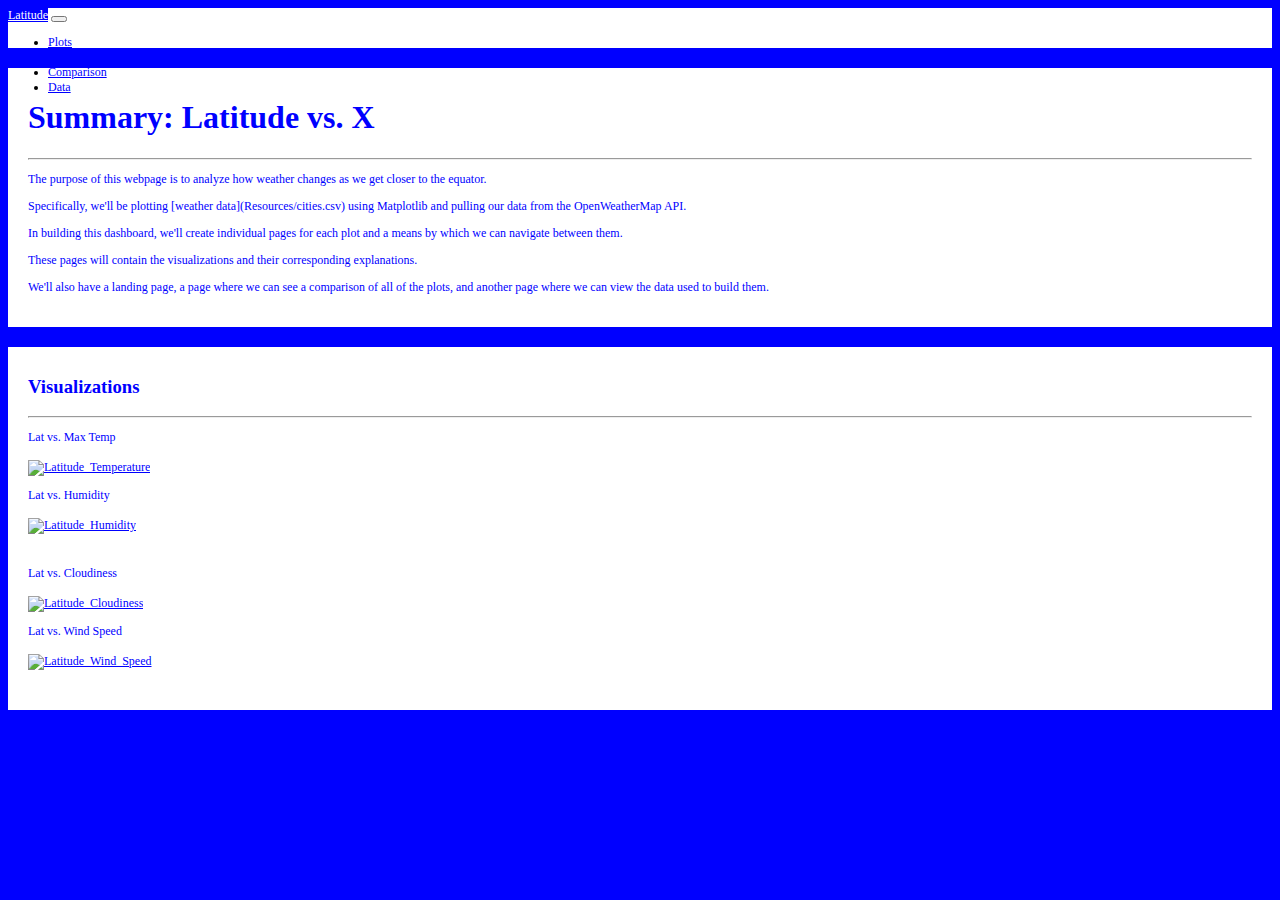
==== index.html @ 557b38b0 "update file name" ====
<!-- Landing Page -->
<!doctype html>
<html lang="en">
<head>
    <meta charset="utf-8">
    <meta http-equiv="X-UA-Compatible" content="IE=edge">
    <meta name="viewport" content="width=device-width, initial-scale=1, shrink-to-fit=no">
    <!-- Bootstrap CSS -->
    <link rel = "stylesheet" href = "https://stackpath.bootstrapcdn.com/bootstrap/4.5.0/css/bootstrap.min.css" integrity = "sha384-9aIt2nRpC12Uk9gS9baDl411NQApFmC26EwAOH8WgZl5MYYxFfc+NcPb1dKGj7Sk" crossorigin="anonymous">
    <!-- CSS Stylesheet -->
    <link rel = "stylesheet" type = "text/css" href = "style.css">
</head>
<body>
    <!-- jQuery first, then Popper.js, then Bootstrap JS -->
    <script src="https://code.jquery.com/jquery-3.5.1.slim.min.js" integrity="sha384-DfXdz2htPH0lsSSs5nCTpuj/zy4C+OGpamoFVy38MVBnE+IbbVYUew+OrCXaRkfj" crossorigin="anonymous"></script>
    <script src="https://cdn.jsdelivr.net/npm/popper.js@1.16.0/dist/umd/popper.min.js" integrity="sha384-Q6E9RHvbIyZFJoft+2mJbHaEWldlvI9IOYy5n3zV9zzTtmI3UksdQRVvoxMfooAo" crossorigin="anonymous"></script>
    <script src="https://stackpath.bootstrapcdn.com/bootstrap/4.5.0/js/bootstrap.min.js" integrity="sha384-OgVRvuATP1z7JjHLkuOU7Xw704+h835Lr+6QL9UvYjZE3Ipu6Tp75j7Bh/kR0JKI" crossorigin="anonymous"></script>
    <!-- Navigation Menu -->
    <div class="navigation">
        <nav class="navbar navbar-expand">
            <a class="navbar-brand" style="background-color: blue;" href="landing.html">Latitude</a>
            <button class="navbar-toggler" type="button" data-toggle="collapse" data-target="#navbarNavDropdown" aria-controls="navbarNavDropdown" aria-expanded="false" aria-label="Toggle navigation">
                <span class="navbar-toggler-icon"></span>
            </button>
            <div class="collapse navbar-collapse" id="navbarNavDropdown">
                <ul class="navbar-nav ml-auto">
                    <li class="nav-item dropdown">
                        <a class="nav-link dropdown-toggle" href="#" id="navbarDropdownMenuLink" role="button" data-toggle="dropdown" aria-haspopup="true" aria-expanded="false">
                            Plots
                        </a>
                        <div class="dropdown-menu" aria-labelledby="navbarDropdownMenuLink">
                            <a class="dropdown-item" href="temperature.html">Max Temperature</a>
                            <a class="dropdown-item" href="humidity.html">Humidity</a>
                            <a class="dropdown-item" href="cloudiness.html">Cloudiness</a>
                            <a class="dropdown-item" href="wind_speed.html">Wind Speed</a>
                        </div>
                        <li class="nav-item">
                            <a class="nav-link" href="comparison.html">Comparison</a>
                        </li>
                        <li class="nav-item">
                            <a class="nav-link" href="data.html">Data</a>
                        </li>
                    </li>
                </ul>
            </div>
        </nav>
    </div>
    <!-- Content -->
    <div class="container">
        <div class="row">
            <div class="col-lg-7 col-md-12">
                <!-- Left Content Box -->
                <div class="box" style="padding-bottom: 20px;">
                    <h1>Summary: Latitude vs. X</h1>
                    <hr>
                    <p>The purpose of this webpage is to analyze how weather changes as we get closer to the equator.</p>
                    <p>Specifically, we'll be plotting [weather data](Resources/cities.csv) using Matplotlib and pulling our data from the OpenWeatherMap API.</p>
                    <p>In building this dashboard, we'll create individual pages for each plot and a means by which we can navigate between them.</p>
                    <p>These pages will contain the visualizations and their corresponding explanations.</p>
                    <p>We'll also have a landing page, a page where we can see a comparison of all of the plots, and another page where we can view the data used to build them.</p>
                </div>
            </div>
            <div class="col-lg-5 col-md-12">
                <!-- Right Content Box -->
                <div class="box" style="padding-bottom: 20px;">
                    <h3>Visualizations</h3>
                    <hr>
                    <div class="container">
                        <div class="row" style="padding-bottom: 20px;">
                            <div class="col-6">
                                <p>Lat vs. Max Temp</p>
                                <a href="temperature.html">
                                <img class="panel" src="Resources/Assets/Images/Fig1.png" alt="Latitude_Temperature">
                                </a>
                            </div>
                            <div class="col-6">
                                <p>Lat vs. Humidity</p>
                                <a href="humidity.html">
                                <img class="panel" src="Resources/Assets/Images/Fig2.png" alt="Latitude_Humidity">
                                </a>
                            </div>
                        </div>
                        <div class="row" style="padding-bottom: 20px;">
                            <div class="col-6">
                                <p>Lat vs. Cloudiness</p>
                                <a href="cloudiness.html">
                                <img class="panel" src="Resources/Assets/Images/Fig3.png" alt="Latitude_Cloudiness">
                                </a>
                            </div>
                            <div class="col-6">
                                <p>Lat vs. Wind Speed</p>
                                <a href="wind_speed.html">
                                <img class="panel" src="Resources/Assets/Images/Fig4.png" alt="Latitude_Wind_Speed">
                                </a>
                            </div>
                        </div>
                    </div>
                </div>
            </div>
        </div>
    </div>
</body>
</html>
---- style.css ----
/* CSS Style Sheet */

/* Body */
body {
  background-color: blue;
}

/* Navbar */
.navbar {
  max-height: 40px;
}
.navigation .navbar-brand {
  color: white;
  margin-left: 0px;
  padding: inherit;
  font-family: 'Times New Roman', Times, serif;
}
.navbar {
  background-color: white;
  font-size: 12px; 
}

.dropdown-item {
  color: blue !important;
}
.dropdown .dropdown-menu .dropdown-item:active, .dropdown .dropdown-menu .dropdown-item:hover {
  background-color: lightblue !important;
}
.nav-link:hover {
  background-color: lightblue !important;
}
.navbar-brand:hover {
  color: lightblue !important;
}
a {
  color: blue;
  font-size: 12px;
}

/* Images */
img {
  width:100% !important;
  height:100% !important;
}
.active, .panel:hover {
  border-color: blue;
  border-style: solid;
}
.visualization {
  width:50% !important;
  height:50% !important;
}

/* Title */
.title {
  color: blue;
  font-family: 'Times New Roman', Times, serif;
  font-weight: bolder;
  padding-top: 20px;
}

/* Paragraph */
p {
  color: blue;
  font-family: 'Times New Roman', Times, serif;
  font-size: 12px;
}

/* Box */
.box {
  margin-top: 20px;
  margin-bottom: 20px;
  padding: 10px 20px 10px;
  color: blue;
  background-color: white;
}

/* Table */
.table {
  font-size: 12px;
  border-top-color: white !important;
}

/* Media Queries */
@media(max-width: 600px) {
  .navbar-expand-lg {
    background-color: blue !important;
  }
  .navbar {
    max-height: none;
    padding: inherit;
  }
  .navbar div {
    margin: inherit;
    background-color: white;
  }
  .navbar-brand {
    padding: 20px !important;
  }
  button {
    margin-right: 20px;
  }
}
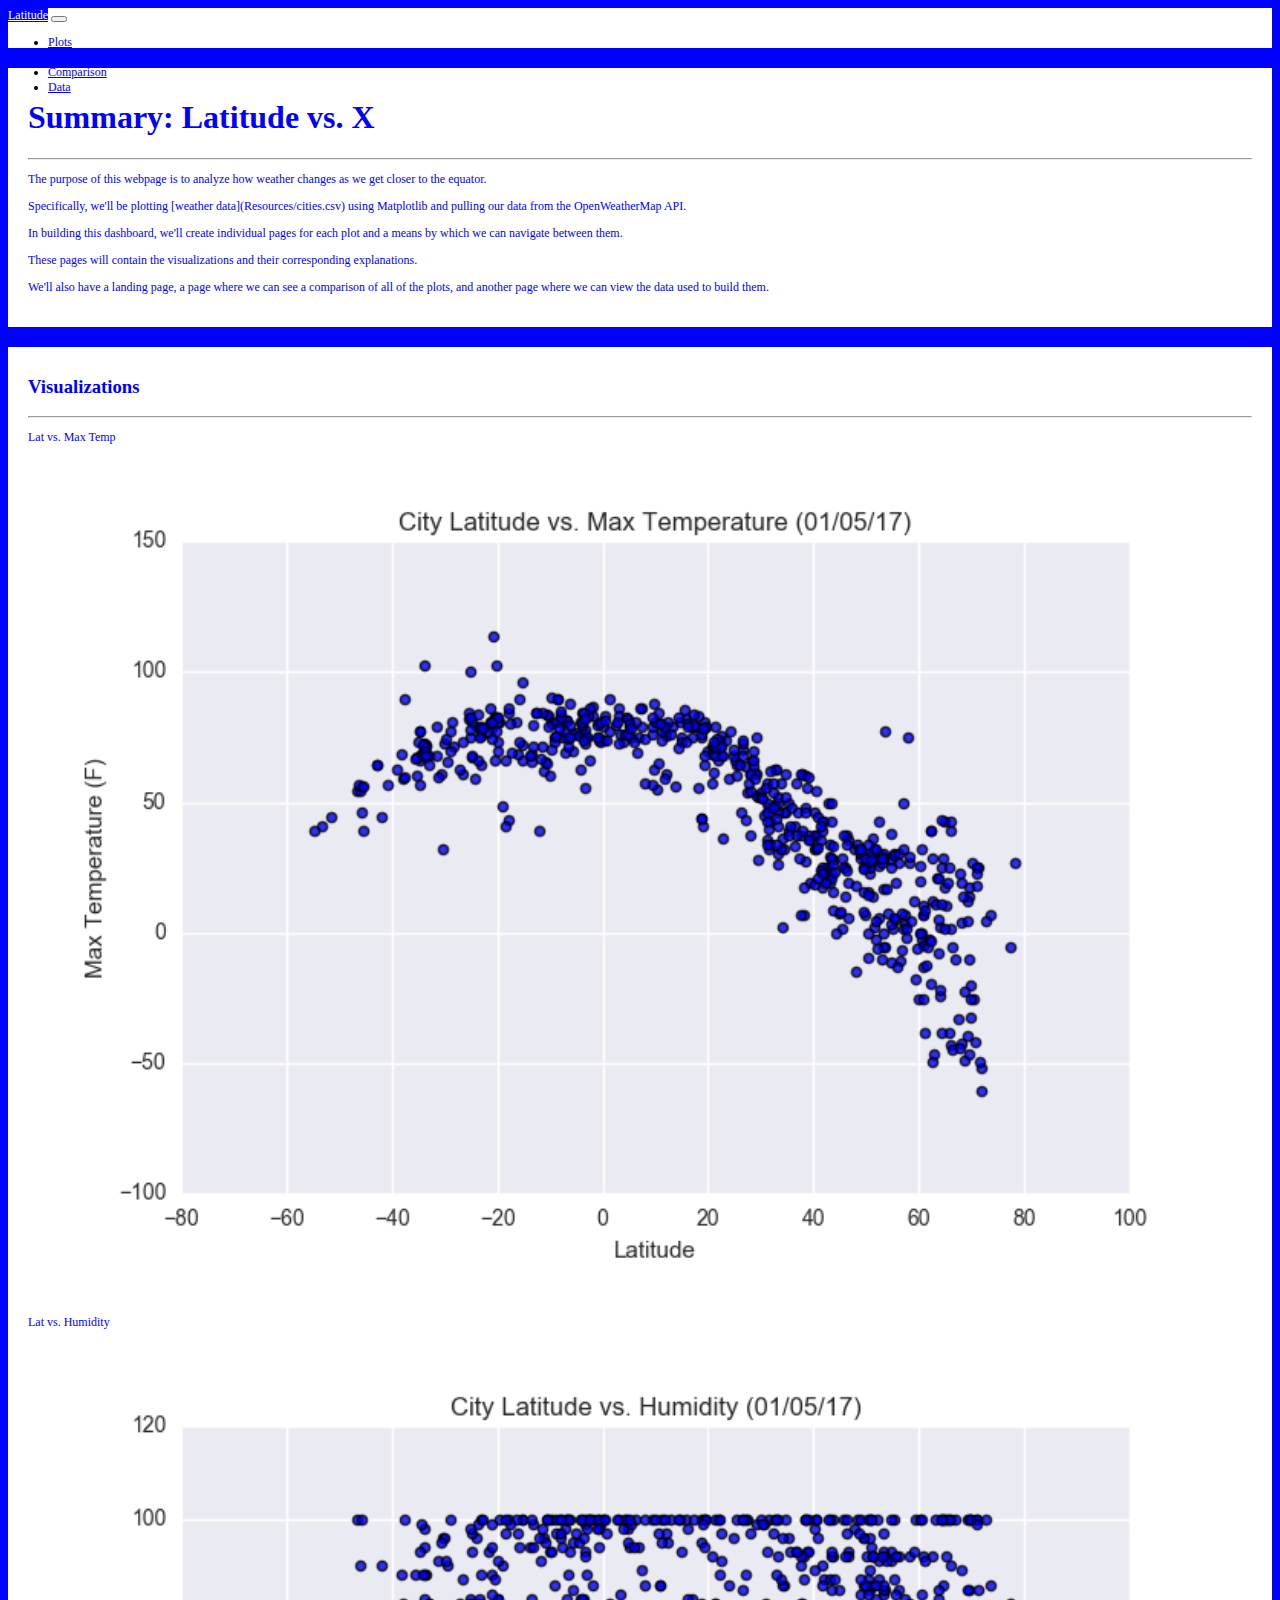
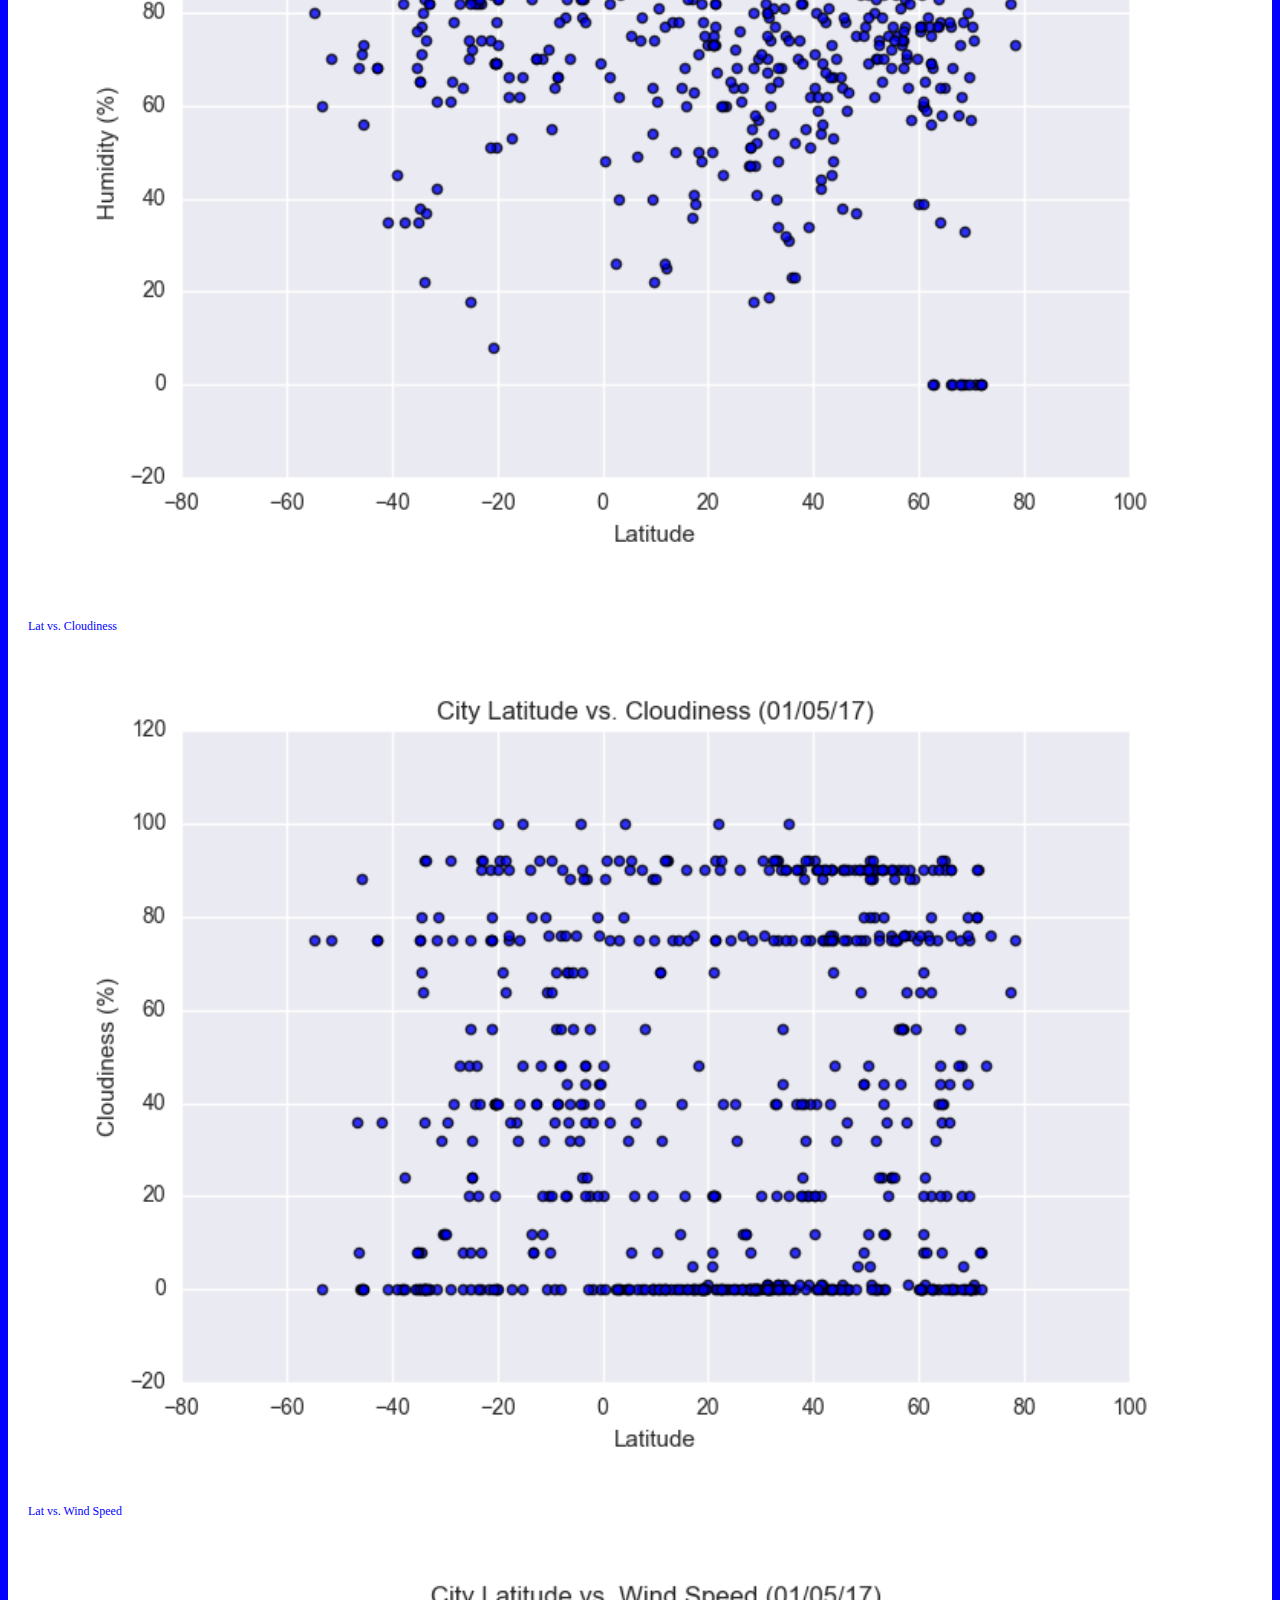
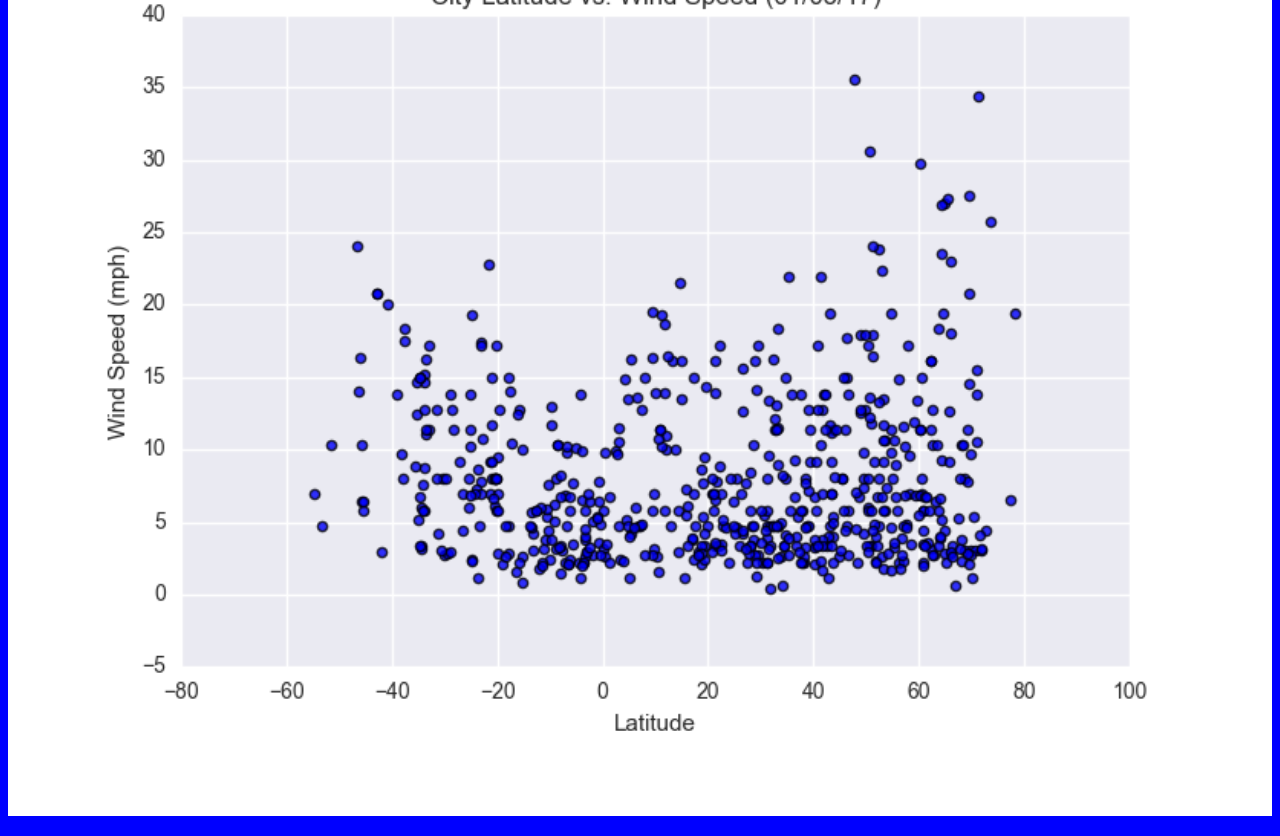
==== commit a814e71c: "case" ====
--- a/index.html
+++ b/index.html
@@ -18,7 +18,7 @@
     <!-- Navigation Menu -->
     <div class="navigation">
         <nav class="navbar navbar-expand">
-            <a class="navbar-brand" style="background-color: blue;" href="landing.html">Latitude</a>
+            <a class="navbar-brand" style="background-color: blue;" href="index.html">Latitude</a>
             <button class="navbar-toggler" type="button" data-toggle="collapse" data-target="#navbarNavDropdown" aria-controls="navbarNavDropdown" aria-expanded="false" aria-label="Toggle navigation">
                 <span class="navbar-toggler-icon"></span>
             </button>
@@ -70,13 +70,13 @@
                             <div class="col-6">
                                 <p>Lat vs. Max Temp</p>
                                 <a href="temperature.html">
-                                <img class="panel" src="Resources/Assets/Images/Fig1.png" alt="Latitude_Temperature">
+                                <img class="panel" src="Resources/assets/images/Fig1.png" alt="Latitude_Temperature">
                                 </a>
                             </div>
                             <div class="col-6">
                                 <p>Lat vs. Humidity</p>
                                 <a href="humidity.html">
-                                <img class="panel" src="Resources/Assets/Images/Fig2.png" alt="Latitude_Humidity">
+                                <img class="panel" src="Resources/assets/images/Fig2.png" alt="Latitude_Humidity">
                                 </a>
                             </div>
                         </div>
@@ -84,13 +84,13 @@
                             <div class="col-6">
                                 <p>Lat vs. Cloudiness</p>
                                 <a href="cloudiness.html">
-                                <img class="panel" src="Resources/Assets/Images/Fig3.png" alt="Latitude_Cloudiness">
+                                <img class="panel" src="Resources/assets/images/Fig3.png" alt="Latitude_Cloudiness">
                                 </a>
                             </div>
                             <div class="col-6">
                                 <p>Lat vs. Wind Speed</p>
                                 <a href="wind_speed.html">
-                                <img class="panel" src="Resources/Assets/Images/Fig4.png" alt="Latitude_Wind_Speed">
+                                <img class="panel" src="Resources/assets/images/Fig4.png" alt="Latitude_Wind_Speed">
                                 </a>
                             </div>
                         </div>
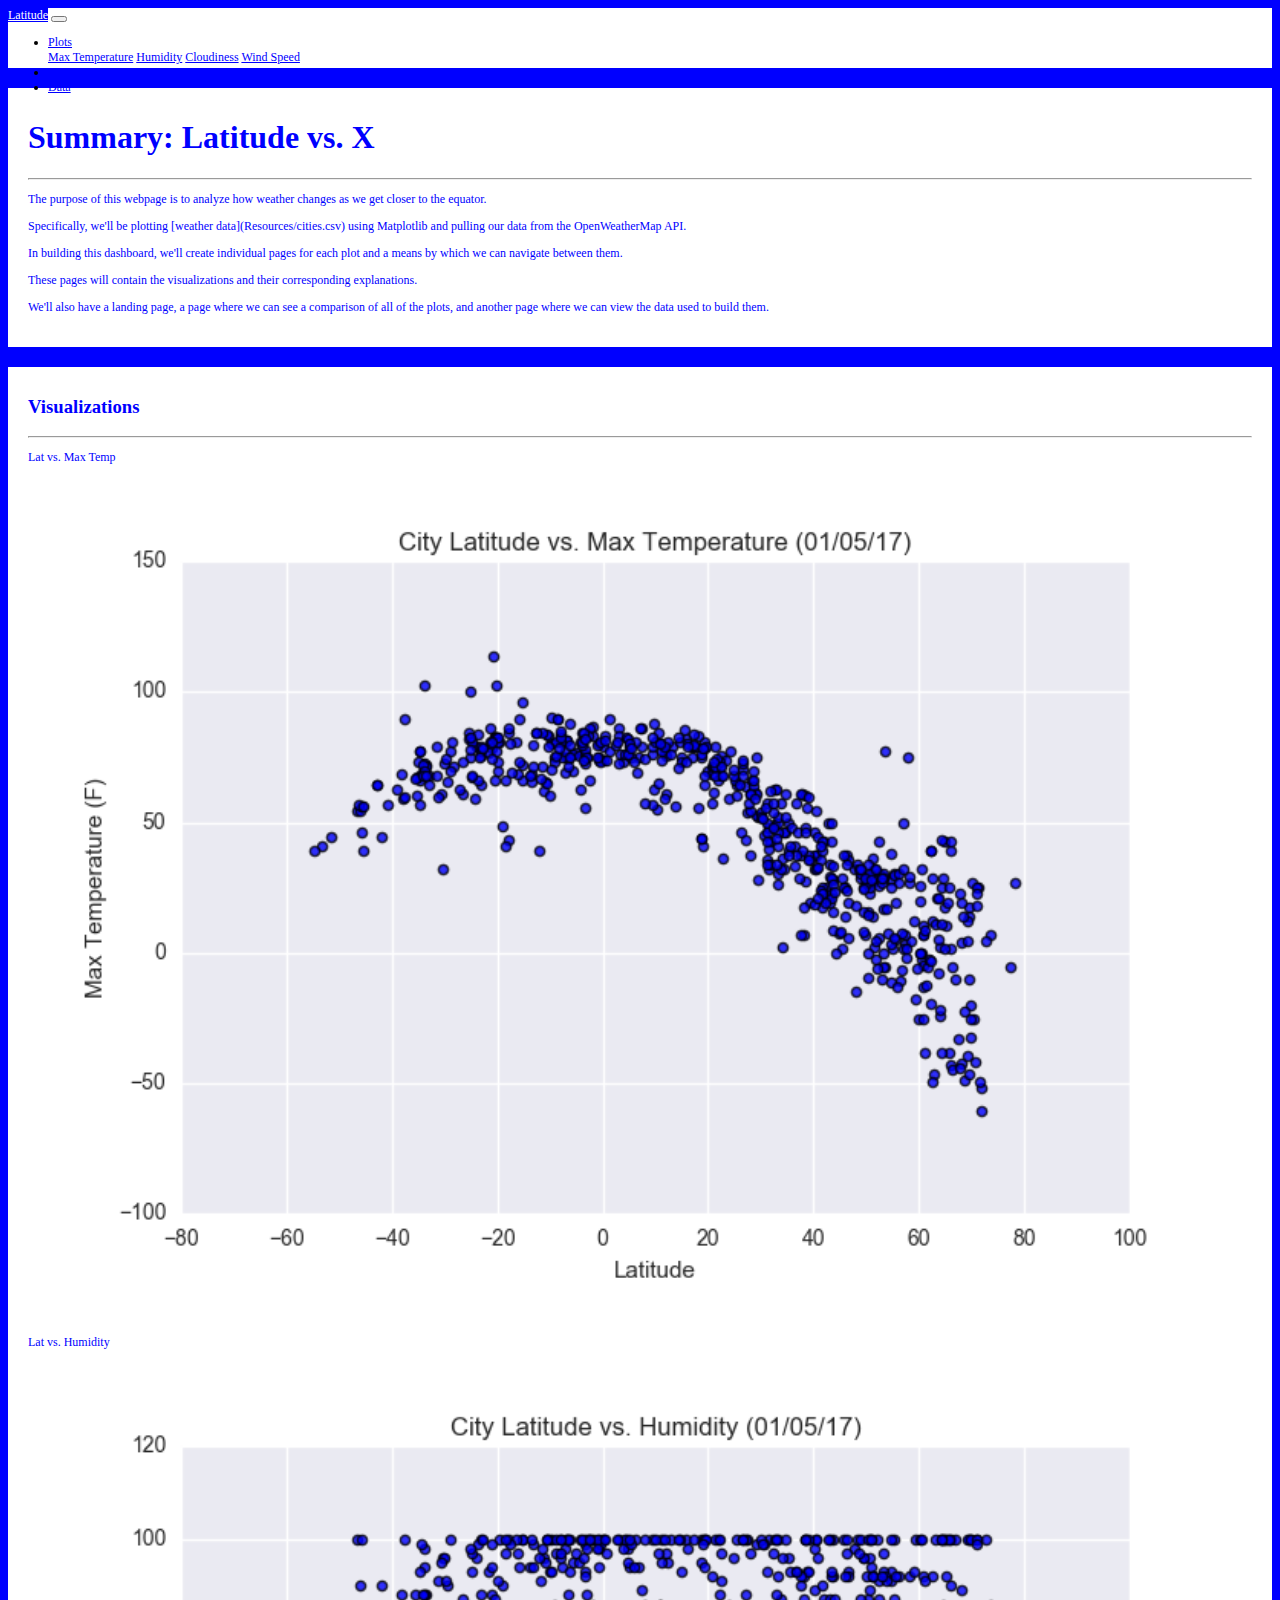
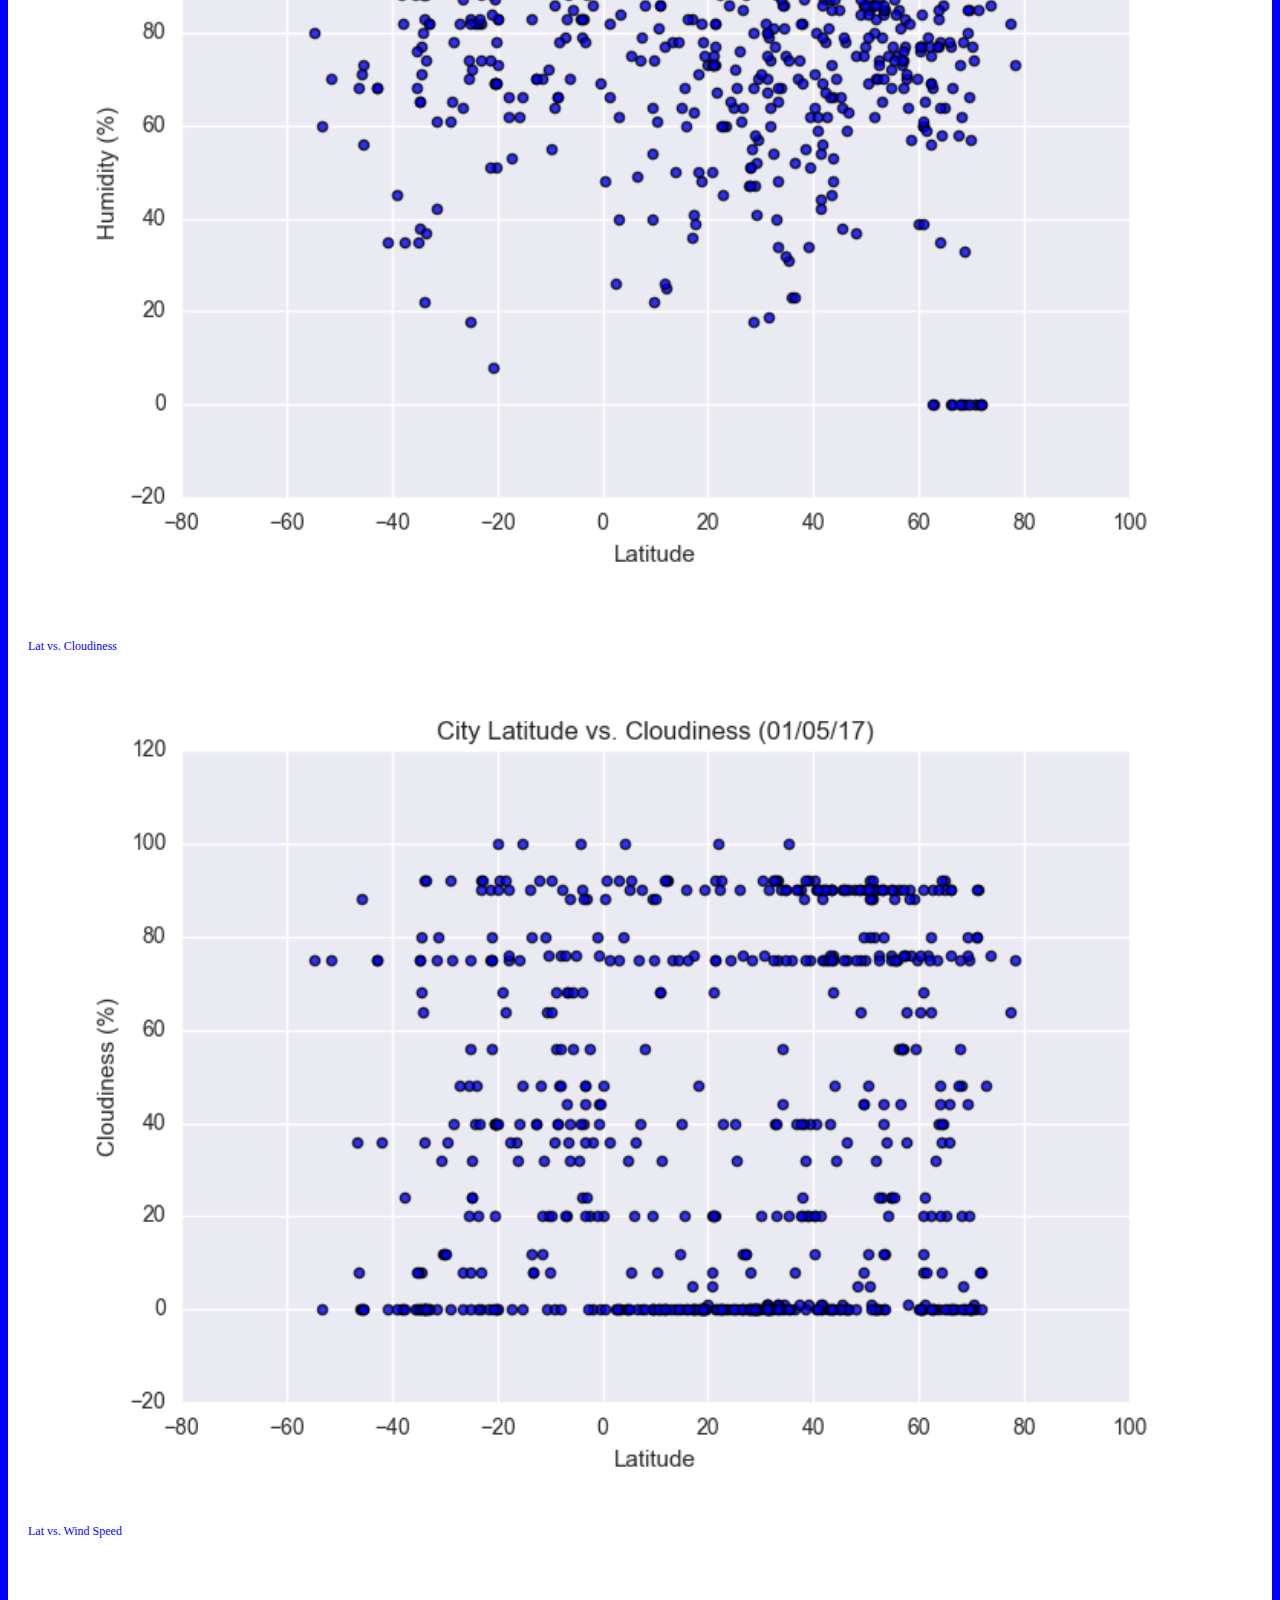
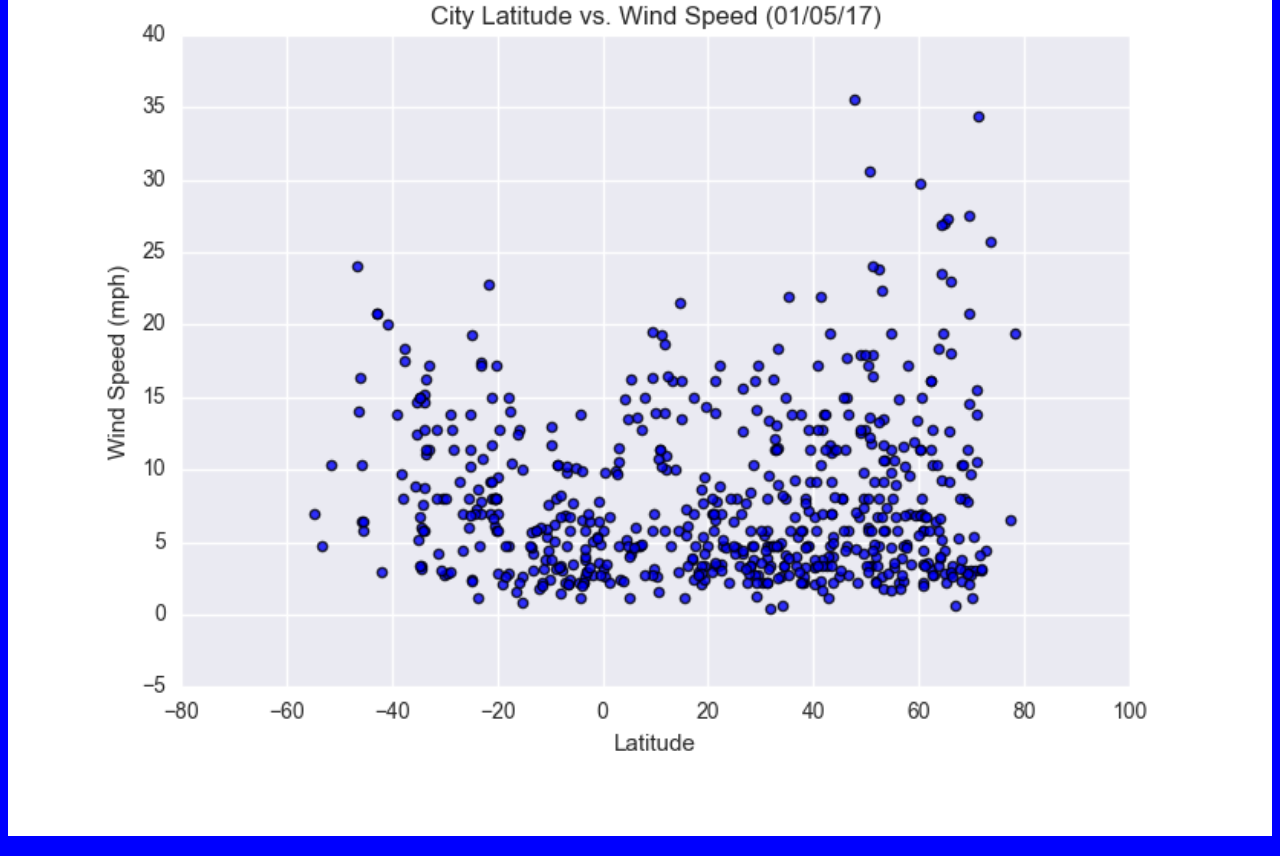
==== commit 1a65709d: "update" ====
--- a/index.html
+++ b/index.html
@@ -17,7 +17,7 @@
     <script src="https://stackpath.bootstrapcdn.com/bootstrap/4.5.0/js/bootstrap.min.js" integrity="sha384-OgVRvuATP1z7JjHLkuOU7Xw704+h835Lr+6QL9UvYjZE3Ipu6Tp75j7Bh/kR0JKI" crossorigin="anonymous"></script>
     <!-- Navigation Menu -->
     <div class="navigation">
-        <nav class="navbar navbar-expand">
+        <nav class="navbar navbar-expand-lg navbar-light bg-light">
             <a class="navbar-brand" style="background-color: blue;" href="index.html">Latitude</a>
             <button class="navbar-toggler" type="button" data-toggle="collapse" data-target="#navbarNavDropdown" aria-controls="navbarNavDropdown" aria-expanded="false" aria-label="Toggle navigation">
                 <span class="navbar-toggler-icon"></span>
--- a/style.css
+++ b/style.css
@@ -7,7 +7,7 @@
 
 /* Navbar */
 .navbar {
-  max-height: 40px;
+  max-height: 60px;
 }
 .navigation .navbar-brand {
   color: white;
@@ -82,9 +82,9 @@
 }
 
 /* Media Queries */
-@media(max-width: 600px) {
+@media(max-width: 992px) {
   .navbar-expand-lg {
-    background-color: blue !important;
+    background-color: white !important;
   }
   .navbar {
     max-height: none;
@@ -100,4 +100,8 @@
   button {
     margin-right: 20px;
   }
+  button:focus {
+    outline: 1px dotted;
+    outline: auto 5px;
+  }
 }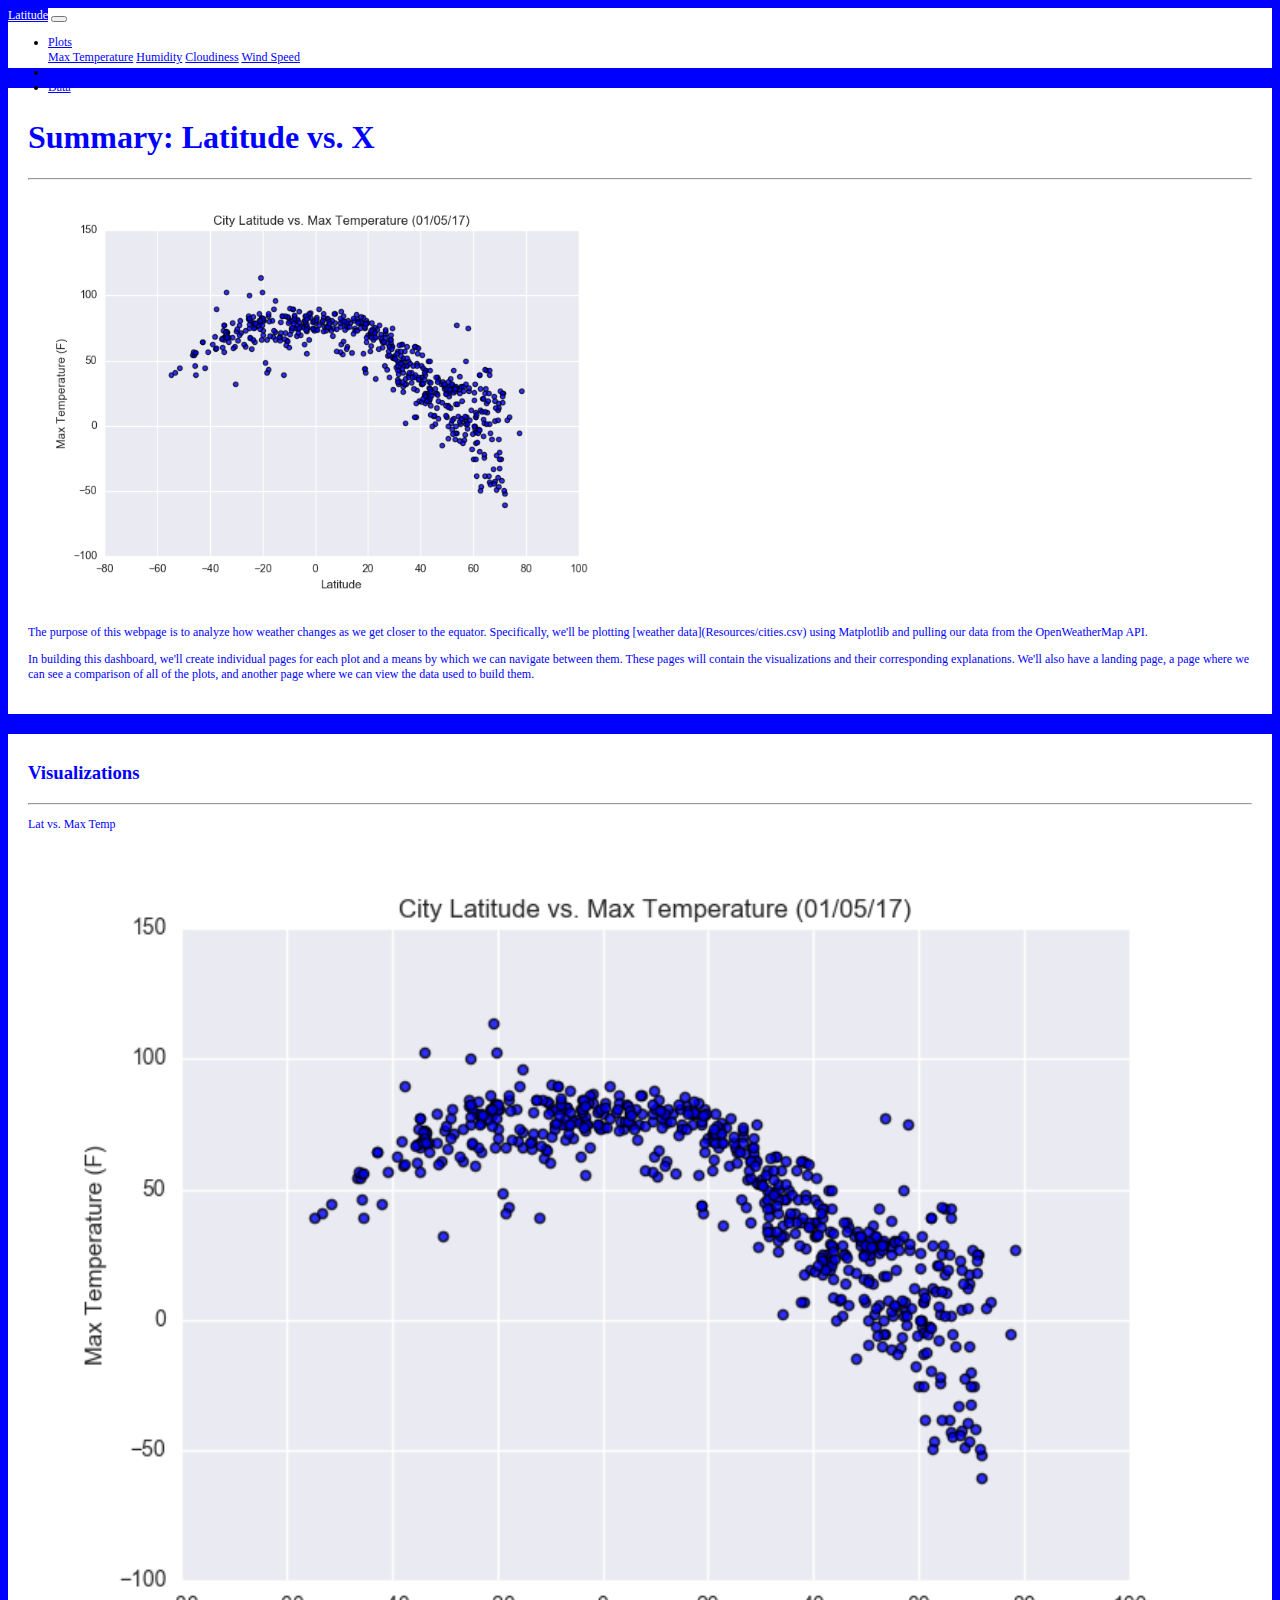
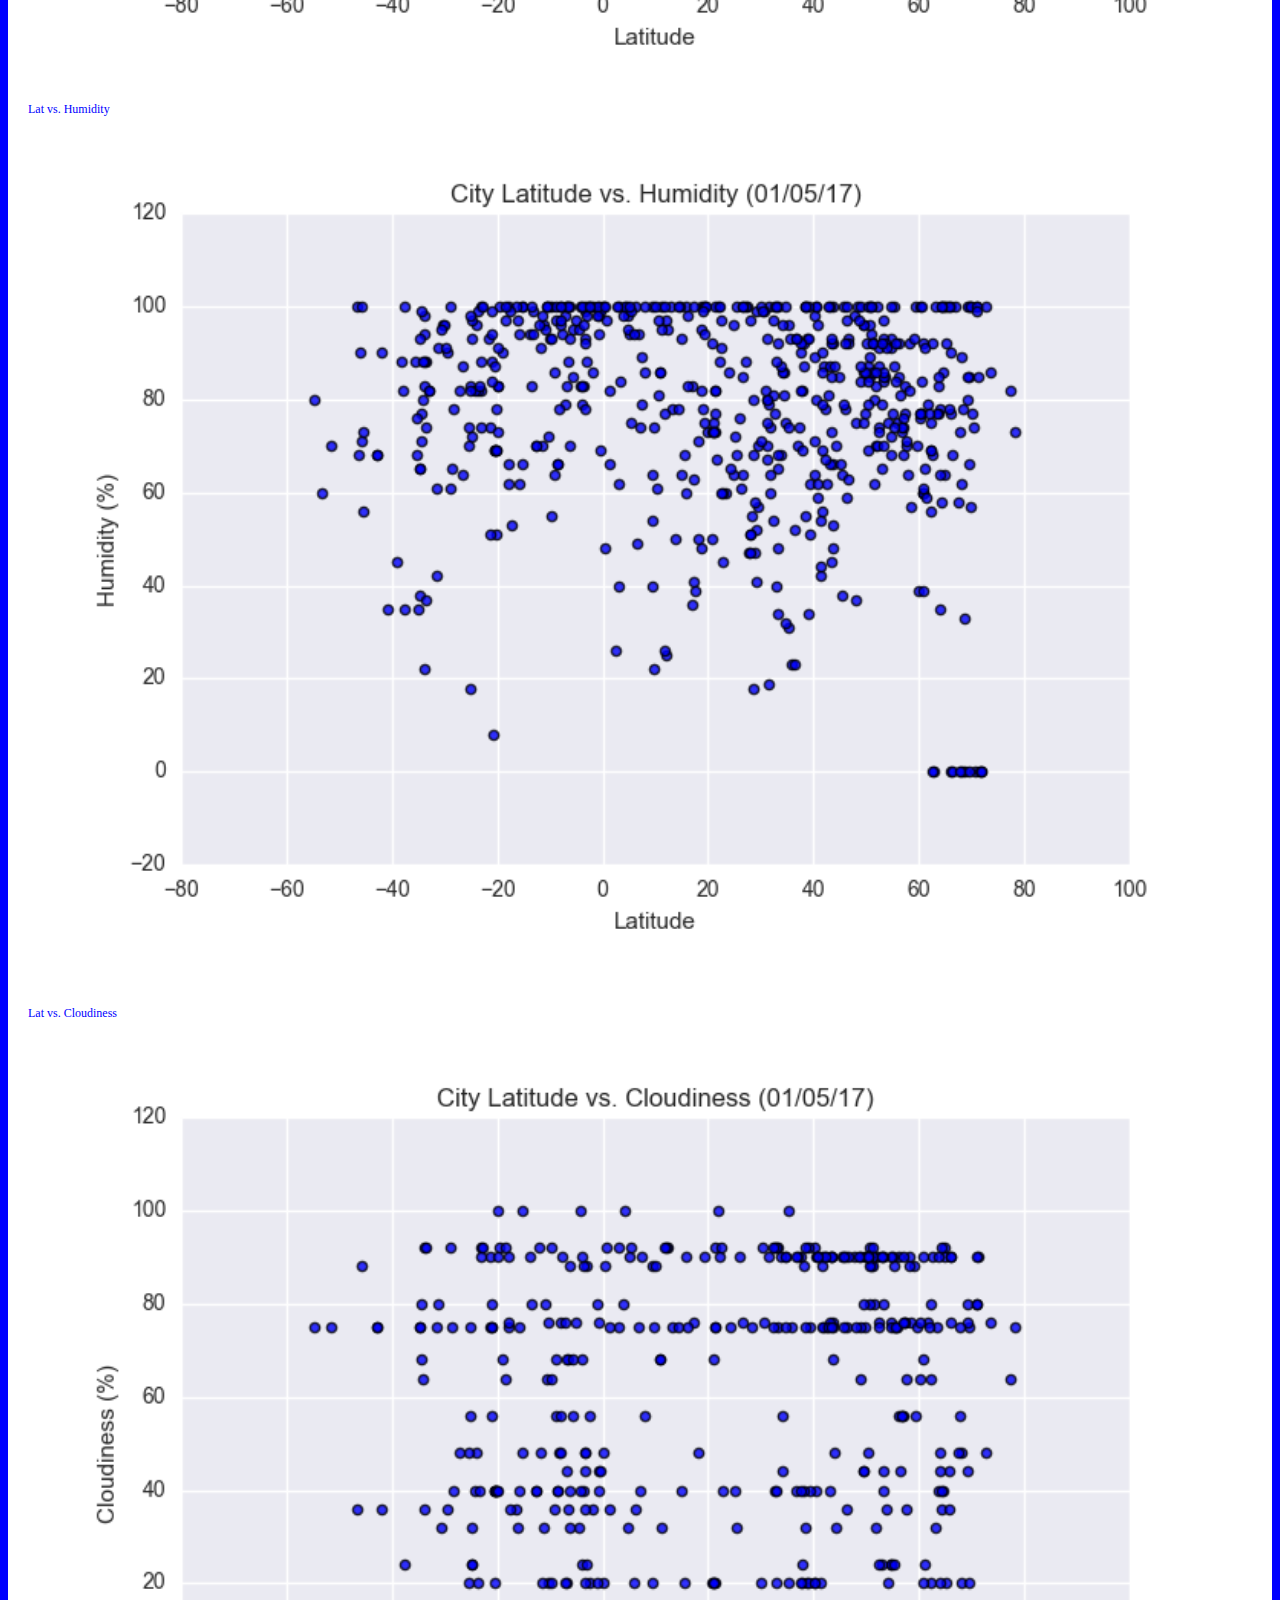
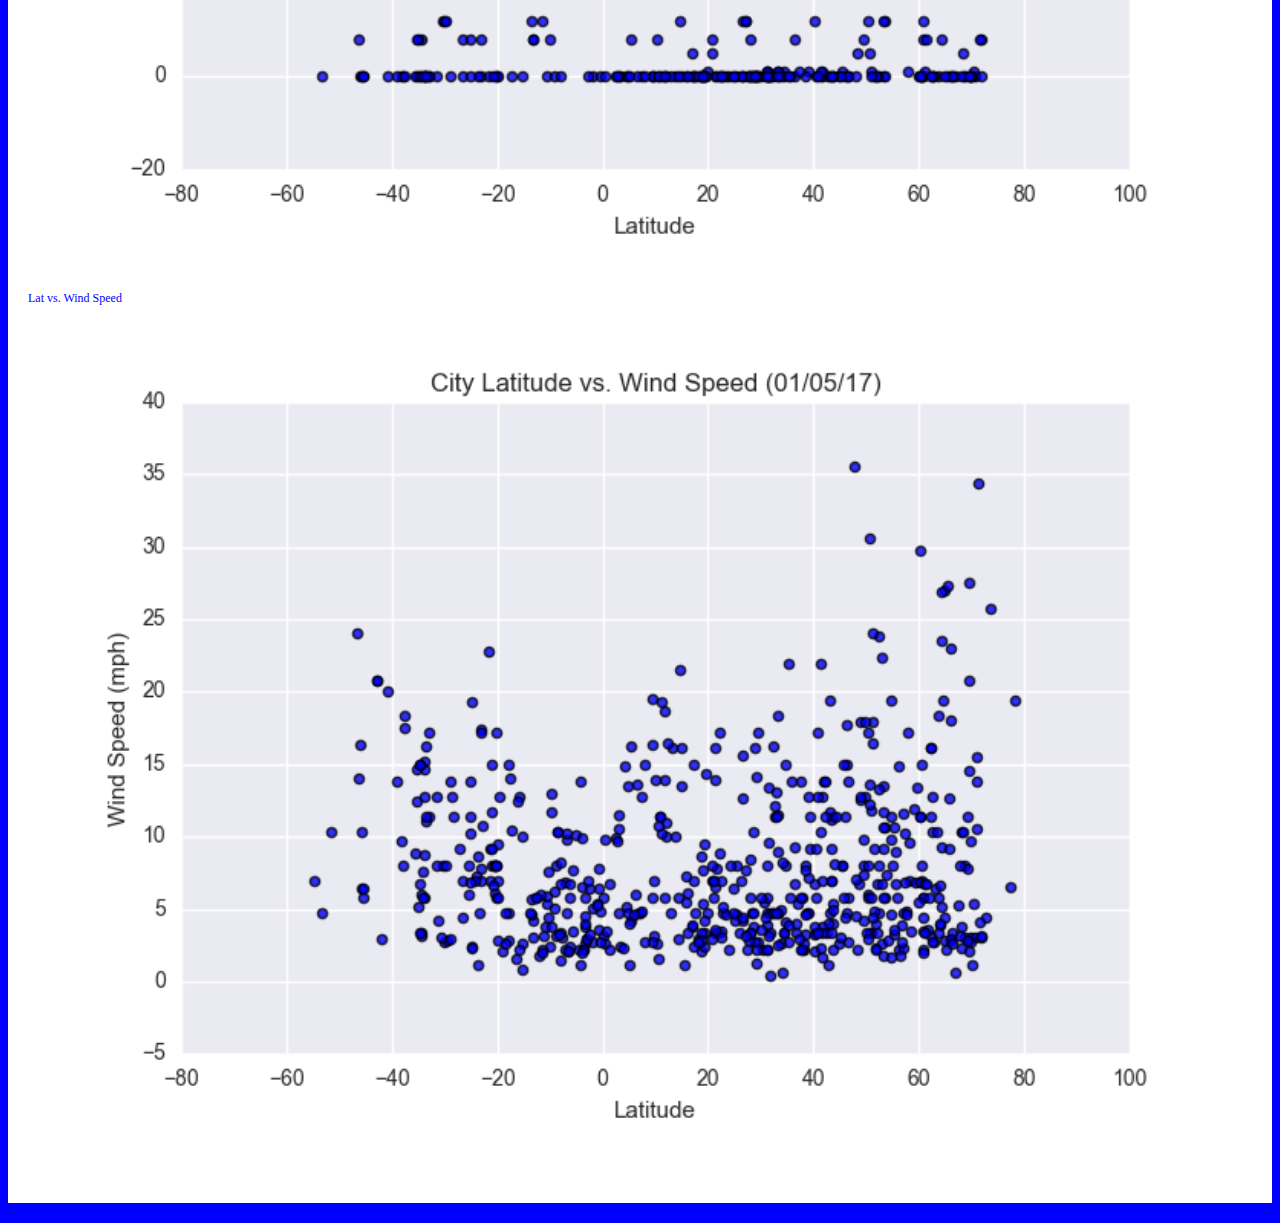
==== commit ec58a5e2: "formatting" ====
--- a/index.html
+++ b/index.html
@@ -6,9 +6,9 @@
     <meta http-equiv="X-UA-Compatible" content="IE=edge">
     <meta name="viewport" content="width=device-width, initial-scale=1, shrink-to-fit=no">
     <!-- Bootstrap CSS -->
-    <link rel = "stylesheet" href = "https://stackpath.bootstrapcdn.com/bootstrap/4.5.0/css/bootstrap.min.css" integrity = "sha384-9aIt2nRpC12Uk9gS9baDl411NQApFmC26EwAOH8WgZl5MYYxFfc+NcPb1dKGj7Sk" crossorigin="anonymous">
+    <link rel="stylesheet" href="https://stackpath.bootstrapcdn.com/bootstrap/4.5.0/css/bootstrap.min.css" integrity="sha384-9aIt2nRpC12Uk9gS9baDl411NQApFmC26EwAOH8WgZl5MYYxFfc+NcPb1dKGj7Sk" crossorigin="anonymous">
     <!-- CSS Stylesheet -->
-    <link rel = "stylesheet" type = "text/css" href = "style.css">
+    <link rel="stylesheet" type="text/css" href="style.css">
 </head>
 <body>
     <!-- jQuery first, then Popper.js, then Bootstrap JS -->
@@ -53,11 +53,13 @@
                 <div class="box" style="padding-bottom: 20px;">
                     <h1>Summary: Latitude vs. X</h1>
                     <hr>
-                    <p>The purpose of this webpage is to analyze how weather changes as we get closer to the equator.</p>
-                    <p>Specifically, we'll be plotting [weather data](Resources/cities.csv) using Matplotlib and pulling our data from the OpenWeatherMap API.</p>
-                    <p>In building this dashboard, we'll create individual pages for each plot and a means by which we can navigate between them.</p>
-                    <p>These pages will contain the visualizations and their corresponding explanations.</p>
-                    <p>We'll also have a landing page, a page where we can see a comparison of all of the plots, and another page where we can view the data used to build them.</p>
+                    <img src="Resources/assets/images/Fig1.png" class="visualization float-left" alt="Latitude_Temperature">
+                    <p>The purpose of this webpage is to analyze how weather changes as we get closer to the equator.
+                    Specifically, we'll be plotting [weather data](Resources/cities.csv) using Matplotlib and pulling our data from the OpenWeatherMap API.
+                    </p>
+                    <p>In building this dashboard, we'll create individual pages for each plot and a means by which we can navigate between them.
+                    These pages will contain the visualizations and their corresponding explanations.
+                    We'll also have a landing page, a page where we can see a comparison of all of the plots, and another page where we can view the data used to build them.</p>
                 </div>
             </div>
             <div class="col-lg-5 col-md-12">
--- a/style.css
+++ b/style.css
@@ -13,6 +13,7 @@
   color: white;
   margin-left: 0px;
   padding: inherit;
+  background-color: white;
   font-family: 'Times New Roman', Times, serif;
 }
 .navbar {
@@ -100,8 +101,4 @@
   button {
     margin-right: 20px;
   }
-  button:focus {
-    outline: 1px dotted;
-    outline: auto 5px;
-  }
 }